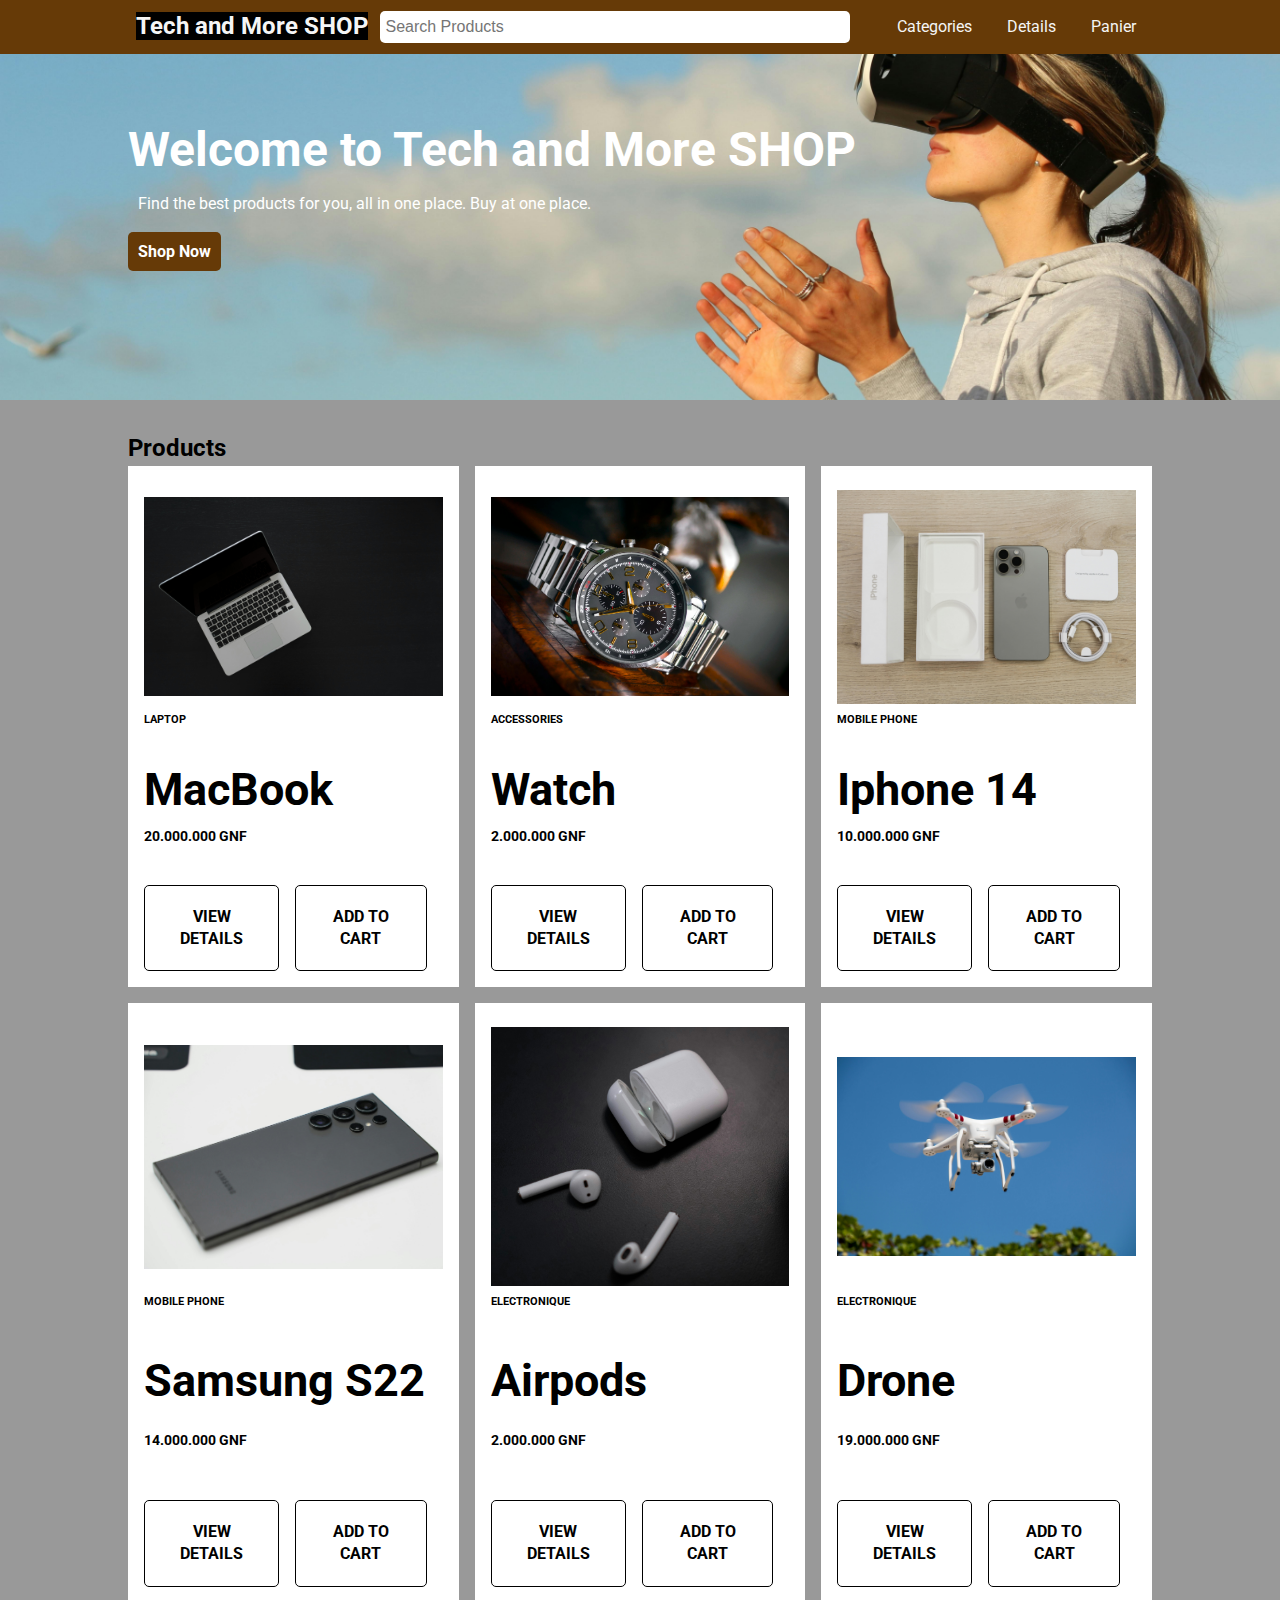
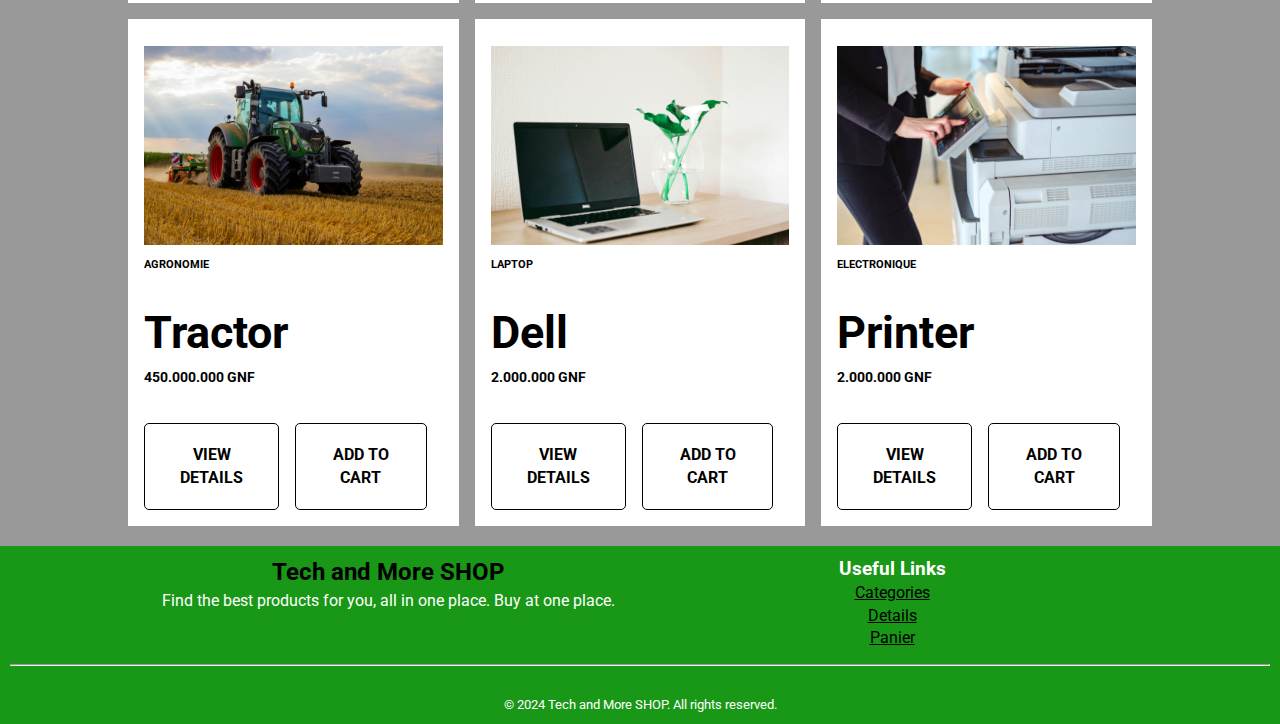
==== index.html @ 3699eb04 "Update 29-06-20224" ====
<!DOCTYPE html>
<html lang="en">
<head>
    <meta charset="UTF-8">
    <meta name="viewport" content="width=device-width, initial-scale=1.0">
    <meta http-equiv="X-UA-Compatible" content="ie=edge">
    <link href="https://fonts.googleapis.com/css?family=Roboto:300,400,500,700&display=swap" rel="stylesheet">
    <link rel="stylesheet" href="assets/css/style.css">
    <link rel="stylesheet" href="assets/css/home.css">
    <!--Import Google Icon Font-->
    <link href="https://fonts.googleapis.com/icon?family=Material+Icons" rel="stylesheet">
    <title>Tech and More SHOP</title>
</head>
<body>
    <div class="main-container">
        <nav>
            <div class="container">
                <div class="logo">
                    <a href="index.html" class="logo-high active">Tech and More SHOP</a>
                    <a href="index.html" class="logo-mobile active">T&M SHOP</a>
                </div>
                <div class="search">
                    <input type="text" placeholder="Search Products">
                </div>
                <div class="menu">
                    <ul>
                        <li><a href="category.html">Categories</a></li>
                        <li><a href="detail.html">Details</a></li>
                        <li><a href="cart.html">Panier</a></li>
                    </ul>
                </div>
            </div>
        </nav>
        <header>
            <div class="container">
                <h1>Welcome to Tech and More SHOP</h1>  
                <p>Find the best products for you, all in one place. Buy at one place. </p>
                <a href="products.html">Shop Now</a>
            </div>
        </header>
        <div class="main">
            <div class="container">
                <h2>Products</h2>
                <div class="product-list">
                    <div class="product">
                        <img src="assets/images/macbook.jpg" alt="Macbook">
                        <h6 class="product-category"> Laptop </h6>
                        <h3 class="product-name">MacBook</h3>
                        <div class="product-price"> 
                            <span>20.000.000 </span>
                            <span>GNF</span>
                        </div>
                        <div class="action"><a href="product.html">View Details</a> <a href="#">Add to Cart</a></div>
                    </div>
                    <div class="product">
                        <img src="assets/images/watch.jpg" alt="Watch">
                        <h6 class="product-category"> Accessories </h6>
                        <h3 class="product-name">Watch</h3>
                        <div class="product-price"> 
                            <span>2.000.000 </span>
                            <span>GNF</span>
                        </div>
                        <div class="action"><a href="product.html">View Details</a> <a href="#">Add to Cart</a></div>
                    </div>
                    <div class="product">
                        <img src="assets/images/iphone.jpg" alt="Iphone14">
                        <h6 class="product-category"> Mobile Phone </h6>
                        <h3 class="product-name">Iphone 14</h3>
                        <div class="product-price"> 
                            <span>10.000.000 </span>
                            <span>GNF</span>
                        </div>
                        <div class="action"><a href="product.html">View Details</a> <a href="#">Add to Cart</a></div>
                    </div>
                    <div class="product">
                        <img src="assets/images/samsung.jpg" alt="Samsung22">
                        <h6 class="product-category"> Mobile Phone </h6>
                        <h3 class="product-name">Samsung S22</h3>
                        <div class="product-price"> 
                            <span>14.000.000 </span>
                            <span>GNF</span>
                        </div>
                        <div class="action"><a href="product.html">View Details</a> <a href="#">Add to Cart</a></div>
                    </div>
                    <div class="product">
                        <img src="assets/images/airpods.jpg" alt="Airpods">
                        <h6 class="product-category"> Electronique </h6>
                        <h3 class="product-name">Airpods</h3>
                        <div class="product-price"> 
                            <span>2.000.000 </span>
                            <span>GNF</span>
                        </div>
                        <div class="action"><a href="product.html">View Details</a> <a href="#">Add to Cart</a></div>
                    </div>
                    <div class="product">
                        <img src="assets/images/drone.jpg" alt="Drone">
                        <h6 class="product-category"> Electronique </h6>
                        <h3 class="product-name">Drone</h3>
                        <div class="product-price"> 
                            <span>19.000.000 </span>
                            <span>GNF</span>
                        </div>
                        <div class="action"><a href="product.html">View Details</a> <a href="#">Add to Cart</a></div>
                    </div>
                    <div class="product">
                        <img src="assets/images/tractor.jpg" alt="Tractor">
                        <h6 class="product-category"> Agronomie </h6>
                        <h3 class="product-name">Tractor</h3>
                        <div class="product-price"> 
                            <span>450.000.000 </span>
                            <span>GNF</span>
                        </div>
                        <div class="action"><a href="product.html">View Details</a> <a href="#">Add to Cart</a></div>
                    </div>
                    <div class="product">
                        <img src="assets/images/dell.jpg" alt="Dell">
                        <h6 class="product-category"> Laptop </h6>
                        <h3 class="product-name">Dell</h3>
                        <div class="product-price"> 
                            <span>2.000.000 </span>
                            <span>GNF</span>
                        </div>
                        <div class="action"><a href="product.html">View Details</a> <a href="#">Add to Cart</a></div>
                    </div>
                    <div class="product">
                        <img src="assets/images/printer.jpg" alt="Printer">
                        <h6 class="product-category"> Electronique </h6>
                        <h3 class="product-name">Printer</h3>
                        <div class="product-price"> 
                            <span>2.000.000 </span>
                            <span>GNF</span>
                        </div>
                        <div class="action"><a href="product.html">View Details</a> <a href="#">Add to Cart</a></div>
                    </div>
                </div>
            </div>
        </div>
        <footer>
            <div class="container">
                <div class="description">
                    <div class="logo">
                        <a href="index.html">Tech and More SHOP</a>
                    </div>
                    <p>Find the best products for you, all in one place. Buy at one place. </p>
                </div>
                
                <div class="useful-links">
                    <h3>Useful Links</h3>
                    <ul>
                        <li><a href="index.html">Categories</a></li>
                        <li><a href="products.html">Details</a></li>
                        <li><a href="contact.html">Panier</a></li>
                    </ul>
                </div>
            </div>
            <hr>
            <div class="copyright">
                <p>&copy; 2024 Tech and More SHOP. All rights reserved.</p>
            </div>
        </footer>
    </div>
</body>
</html>
---- assets/css/style.css ----
*{
    margin: 0;
    padding: 0;
    box-sizing: border-box;
}
/*Variables globales*/
:root{
    --primary-color: #663a07;
    --secondary-color: #199717;
    --third-color: #f5f5f5;
    --overlay-color: rgba(0,0,0,0.7);
    --menu-speed: 0.75s;
    --primary-link-color: #f5f5f5;
    --secondary-link-color: #000000;
}

body{
    font-family: 'Roboto', sans-serif;
    line-height: 1.4;
    height: 100%;
}

.container{
    width: 80%;
    margin: 0 auto;
}

.main-container{
    background-color: #999;
    position: relative;
    height: 100%;
}

nav{
    background-color: var(--primary-color);
    color: #fff;
    padding: 10px;
    position: absolute;
    top: 0;
    z-index: 1;
}

nav .container{
    color: #fff;
    display: grid;
    grid-template-columns: 3fr 6fr 1.5fr;
    align-items: center;
}

nav .logo{
    font-size: 1.5rem;
    font-weight: bold;
    color: #fff;
}
nav .logo a{
    text-decoration: none;
    color: #fff;
}
nav .search{
    background-color: #fff;
    color: #333;
    padding: 5px;
    border-radius: 5px;
    margin-right: 1.2rem;
}

nav .search input{
    border: none;
    outline: none;
    background-color: transparent;
    width: 100%;
    font-size: 1rem;
    color: #333;

}
nav .container ul{
    list-style: none;
    display: flex;
    justify-content: space-between;
}



 nav .container ul li a{
    text-decoration: none;
    color: var(--primary-link-color);
    margin-left: 1.2rem;
    padding: .5rem .5rem;
}

nav .logo a:hover, nav .container ul li a:hover{
    text-decoration: underline;
    background-color: var(--primary-link-color) !important;
    text-decoration: none;
    color: var(--secondary-link-color) !important;
}

nav .logo a.active, nav .container ul li a.active{
    text-decoration: underline;
    background-color: var(--secondary-link-color) !important;
    text-decoration: none;
    color: var(--primary-link-color) !important;
}

header{
    background-image: url(../images/header1.jpg);
    background-size: cover;
    background-position: center;
    height: 400px;
    color: #fff;
    display: grid;
    grid-template-rows: 6fr 1fr;
    align-items: center;
    padding-top: 2rem;
}

@media screen and (min-width: 768px) {
    .logo-mobile{
        display: none;
    }
}

@media screen and (max-width: 768px) {
    header{ 
        padding-top: 5rem;
    }

    .logo-mobile{
        display: block !important;
        margin-right: 1rem;
        font-size: 11px;
    }
    nav .container ul li a, nav .search input{
        font-size: 12px;
    }
    nav .container{
        width: 100%;
        display: grid;
        grid-template-columns: 2fr 3fr .5fr;
        align-items: center !important;
    }

    
    .logo-high{
        display: none !important;
    }
   
    
}

header .container h1{
    font-size: 3rem;
    font-weight: bold;
    
}

header .container a{   
    text-decoration: none;
    padding: 10px;
    color: #fff;
    background-color: var(--primary-color);
    border-radius: 5px;
    font-weight: bold;
    margin-right: 1.2rem;
}

header .container a:hover{
    text-decoration: underline;
    background-color: black;
    text-decoration: none;
}

header .container p{
    padding: 10px;
    margin-bottom: 1rem;
}

.main{
    margin-top: 2rem;
}

footer{
    background-color: var(--secondary-color);
    color: #fff;
    text-align: center;
    padding: 10px;
    bottom: 0;
    width: 100%;
    text-decoration: none;
    display: grid;
    grid-template-rows: 3fr 1fr;
    align-items: center;
    margin-top: 20px;
}
footer .container{
    color: #fff;
    display: grid;
    grid-template-columns: 2fr 2fr;
    align-items: left;
}
footer .container .logo{
    font-size: 1.5rem;
    font-weight: bold;
    color: #fff;
}

footer .container .description {
    display: flex;
    flex-direction: column;
    align-items: center;
    justify-content: left;
}

footer .container .description .logo a{
    
    text-decoration: none;
    color: var(--secondary-link-color);
}

footer .container .useful-links ul{
    
    list-style: none;
    display: flex;
    flex-direction: column;
    align-items: center;
    justify-content: left;
}

footer .container ul li a{ 
    text-decoration: none;
    color: black;
    margin: .5rem .5rem;
    text-decoration: underline;
   
}

footer .container ul li a:hover{
    text-decoration: underline;
    background-color: black;
    text-decoration: none;
    color: white;
}

footer .copyright{
    font-size: .8rem;
    margin: 0 auto;
    width: 80%;
    margin-top: 1rem ;
}
---- assets/css/home.css ----
/* product */

.product-list{
    display: grid;
    grid-template-columns: 1fr 1fr 1fr;
    grid-gap: 1rem;
    height: auto;
    box-sizing: border-box;
}
.product{
    background-color: white;
    padding: 1rem;
    display: grid;
    grid-template-rows: 2fr .4fr .6fr 0.5fr  0.5fr;
}
.product .product-category{
    text-transform: uppercase;
}
.product .product-name{
    font-weight: bold;
    font-size: 45px;
    overflow: hidden;
    margin-top: 0;
    margin-bottom: 0;
    padding-bottom: 3rem;
}

@media screen and (max-width: 768px) {
    .product-list{
        grid-template-columns: 1fr;
    }
    .product .product-name{
        padding-bottom: 2.8rem;
    }
}

.product .product-price{
    font-weight: bold;
    font-size: 14px;
}
.product img{
    width: 100%;
    height: 100%;
    object-fit: contain;
    padding-bottom: 0;
    margin-bottom: 1rem;
}
.product .action{
    display: flex;
    justify-content: space-between;
    align-items: center;
}
.product .action a{
    text-decoration: none;
    color: black;   
    border: 1px solid black;
    padding: 20px;
    text-align: center;
    display: flex;
    justify-content: center;
    border-radius: 5px; 
    font-weight: bold;	
    margin-right: 1rem;
    text-transform: uppercase;
   
}
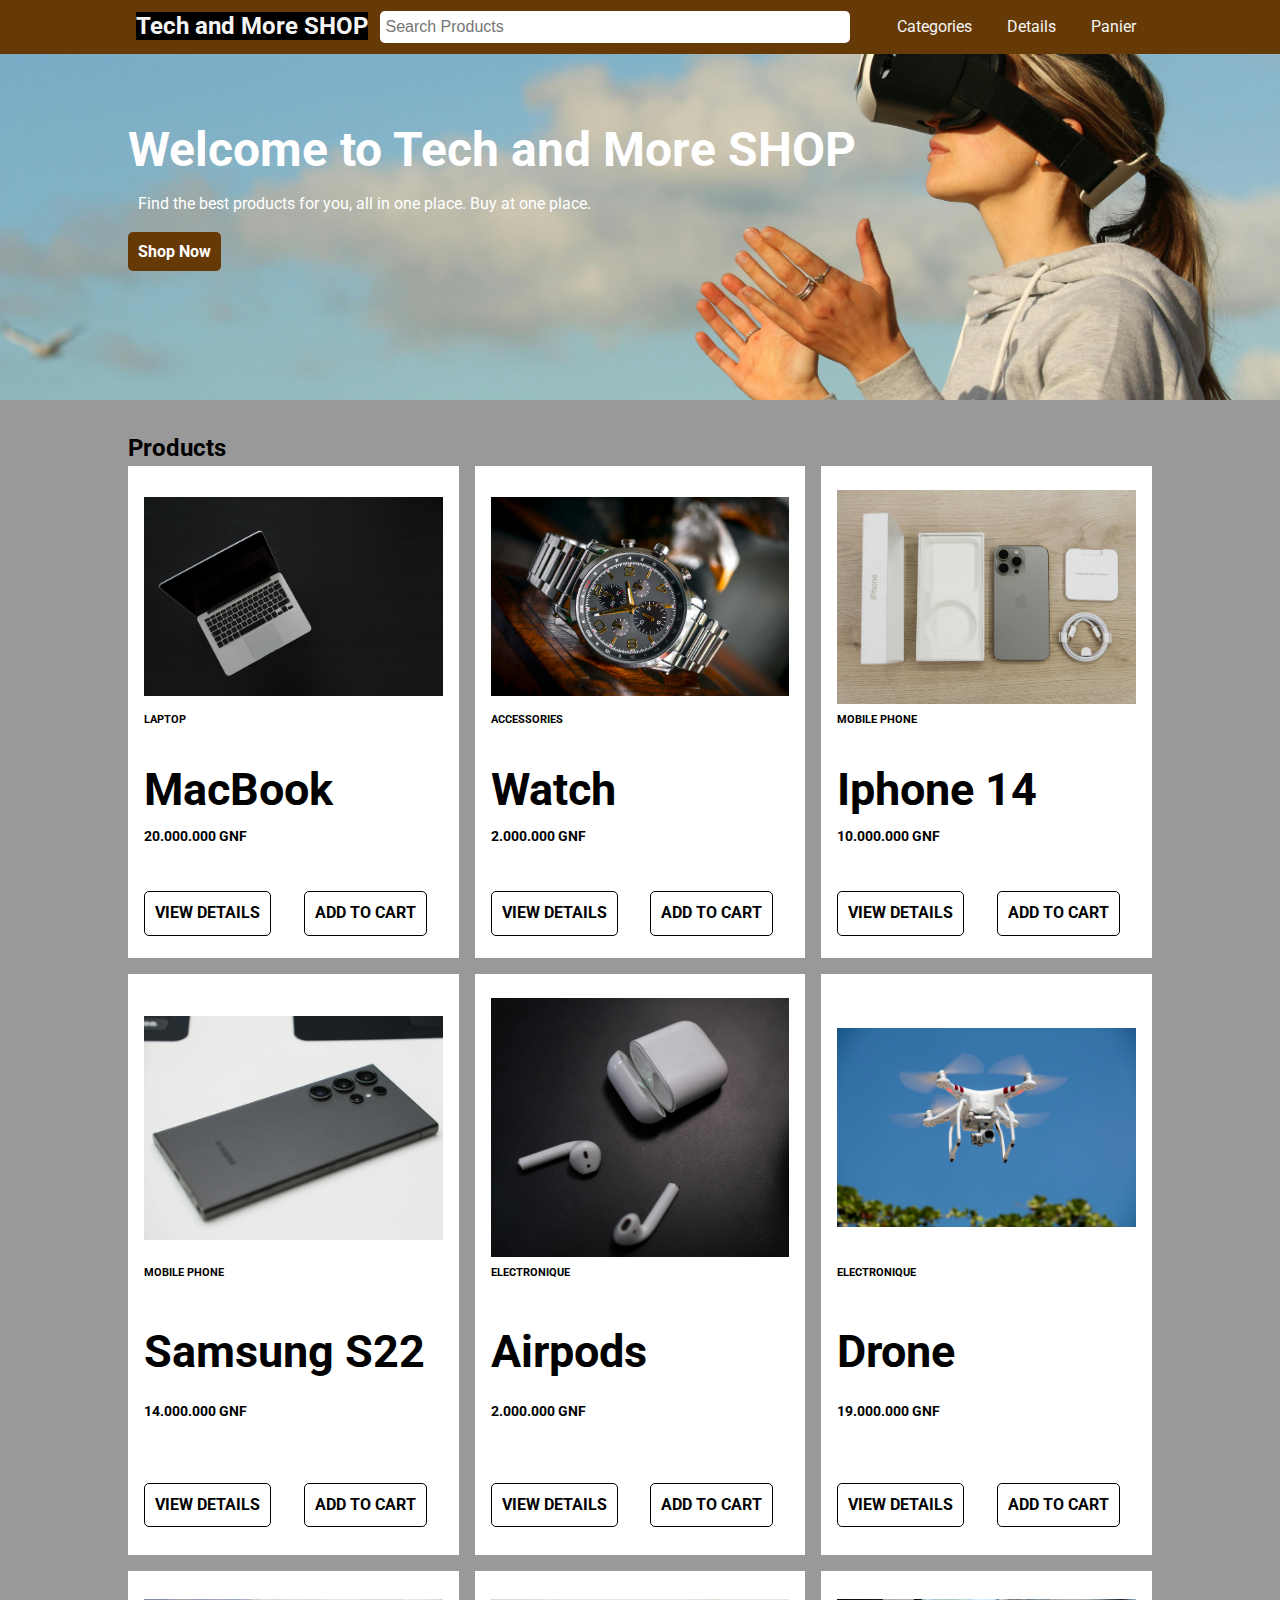
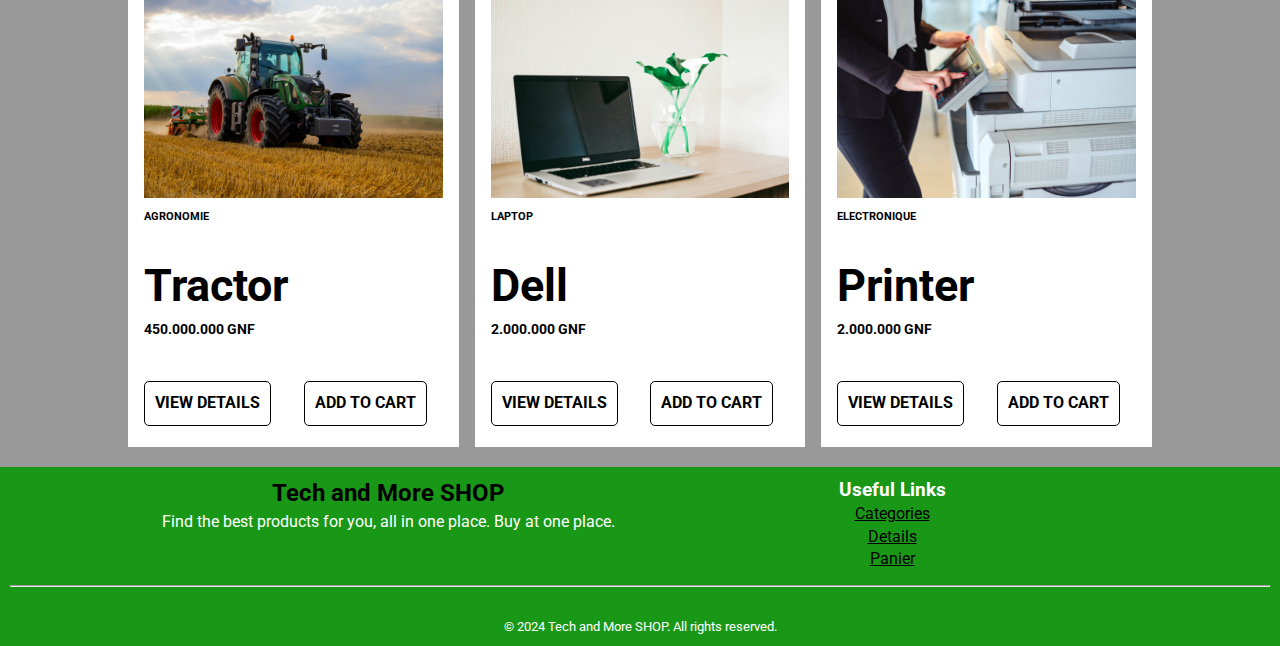
==== commit 87674745: "adding some styles and font-awesome" ====
--- a/index.html
+++ b/index.html
@@ -8,7 +8,7 @@
     <link rel="stylesheet" href="assets/css/style.css">
     <link rel="stylesheet" href="assets/css/home.css">
     <!--Import Google Icon Font-->
-    <link href="https://fonts.googleapis.com/icon?family=Material+Icons" rel="stylesheet">
+    <link rel="stylesheet" href="https://cdnjs.cloudflare.com/ajax/libs/font-awesome/6.5.2/css/all.min.css" integrity="sha512-SnH5WK+bZxgPHs44uWIX+LLJAJ9/2PkPKZ5QiAj6Ta86w+fsb2TkcmfRyVX3pBnMFcV7oQPJkl9QevSCWr3W6A==" crossorigin="anonymous" referrerpolicy="no-referrer" />
     <title>Tech and More SHOP</title>
 </head>
 <body>
@@ -50,7 +50,7 @@
                             <span>20.000.000 </span>
                             <span>GNF</span>
                         </div>
-                        <div class="action"><a href="product.html">View Details</a> <a href="#">Add to Cart</a></div>
+                        <div class="action"><a href="detail.html"><i class="fas fa-eye"></i>View Details</a> <a href="#"> <i class="fas fa-cart-plus"></i></i>Add to Cart</a></div>
                     </div>
                     <div class="product">
                         <img src="assets/images/watch.jpg" alt="Watch">
@@ -60,7 +60,7 @@
                             <span>2.000.000 </span>
                             <span>GNF</span>
                         </div>
-                        <div class="action"><a href="product.html">View Details</a> <a href="#">Add to Cart</a></div>
+                        <div class="action"><a href="detail.html"><i class="fas fa-eye"></i> View Details</a> <a href="#"><i class="fas fa-cart-plus"></i>Add to Cart</a></div>
                     </div>
                     <div class="product">
                         <img src="assets/images/iphone.jpg" alt="Iphone14">
@@ -70,7 +70,7 @@
                             <span>10.000.000 </span>
                             <span>GNF</span>
                         </div>
-                        <div class="action"><a href="product.html">View Details</a> <a href="#">Add to Cart</a></div>
+                        <div class="action"><a href="detail.html"><i class="fas fa-eye"></i>View Details</a> <a href="#"><i class="fas fa-cart-plus"></i>Add to Cart</a></div>
                     </div>
                     <div class="product">
                         <img src="assets/images/samsung.jpg" alt="Samsung22">
@@ -80,7 +80,7 @@
                             <span>14.000.000 </span>
                             <span>GNF</span>
                         </div>
-                        <div class="action"><a href="product.html">View Details</a> <a href="#">Add to Cart</a></div>
+                        <div class="action"><a href="detail.html"><i class="fas fa-eye"></i>View Details</a> <a href="#"><i class="fas fa-cart-plus"></i>Add to Cart</a></div>
                     </div>
                     <div class="product">
                         <img src="assets/images/airpods.jpg" alt="Airpods">
@@ -90,7 +90,7 @@
                             <span>2.000.000 </span>
                             <span>GNF</span>
                         </div>
-                        <div class="action"><a href="product.html">View Details</a> <a href="#">Add to Cart</a></div>
+                        <div class="action"><a href="detail.html"><i class="fas fa-eye"></i>View Details</a> <a href="#"><i class="fas fa-cart-plus"></i>Add to Cart</a></div>
                     </div>
                     <div class="product">
                         <img src="assets/images/drone.jpg" alt="Drone">
@@ -100,7 +100,7 @@
                             <span>19.000.000 </span>
                             <span>GNF</span>
                         </div>
-                        <div class="action"><a href="product.html">View Details</a> <a href="#">Add to Cart</a></div>
+                        <div class="action"><a href="detail.html"><i class="fas fa-eye"></i>View Details</a> <a href="#"><i class="fas fa-cart-plus"></i>Add to Cart</a></div>
                     </div>
                     <div class="product">
                         <img src="assets/images/tractor.jpg" alt="Tractor">
@@ -110,7 +110,7 @@
                             <span>450.000.000 </span>
                             <span>GNF</span>
                         </div>
-                        <div class="action"><a href="product.html">View Details</a> <a href="#">Add to Cart</a></div>
+                        <div class="action"><a href="detail.html"><i class="fas fa-eye"></i>View Details</a> <a href="#"><i class="fas fa-cart-plus"></i>Add to Cart</a></div>
                     </div>
                     <div class="product">
                         <img src="assets/images/dell.jpg" alt="Dell">
@@ -120,7 +120,7 @@
                             <span>2.000.000 </span>
                             <span>GNF</span>
                         </div>
-                        <div class="action"><a href="product.html">View Details</a> <a href="#">Add to Cart</a></div>
+                        <div class="action"><a href="detail.html"><i class="fas fa-eye"></i>View Details</a> <a href="#"><i class="fas fa-cart-plus"></i>Add to Cart</a></div>
                     </div>
                     <div class="product">
                         <img src="assets/images/printer.jpg" alt="Printer">
@@ -130,7 +130,7 @@
                             <span>2.000.000 </span>
                             <span>GNF</span>
                         </div>
-                        <div class="action"><a href="product.html">View Details</a> <a href="#">Add to Cart</a></div>
+                        <div class="action"><a href="detail.html"><i class="fas fa-eye"></i>View Details</a> <a href="#"><i class="fas fa-cart-plus"></i>Add to Cart</a></div>
                     </div>
                 </div>
             </div>
--- a/assets/css/home.css
+++ b/assets/css/home.css
@@ -55,7 +55,7 @@
     text-decoration: none;
     color: black;   
     border: 1px solid black;
-    padding: 20px;
+    padding: 10px;
     text-align: center;
     display: flex;
     justify-content: center;
@@ -63,5 +63,15 @@
     font-weight: bold;	
     margin-right: 1rem;
     text-transform: uppercase;
-   
+}
+
+.product .action a i{
+    margin-top: .1rem;
+}
+
+.product .action a:hover{
+    text-decoration: underline;
+    background-color: black;
+    text-decoration: none;
+    color: white;
 }